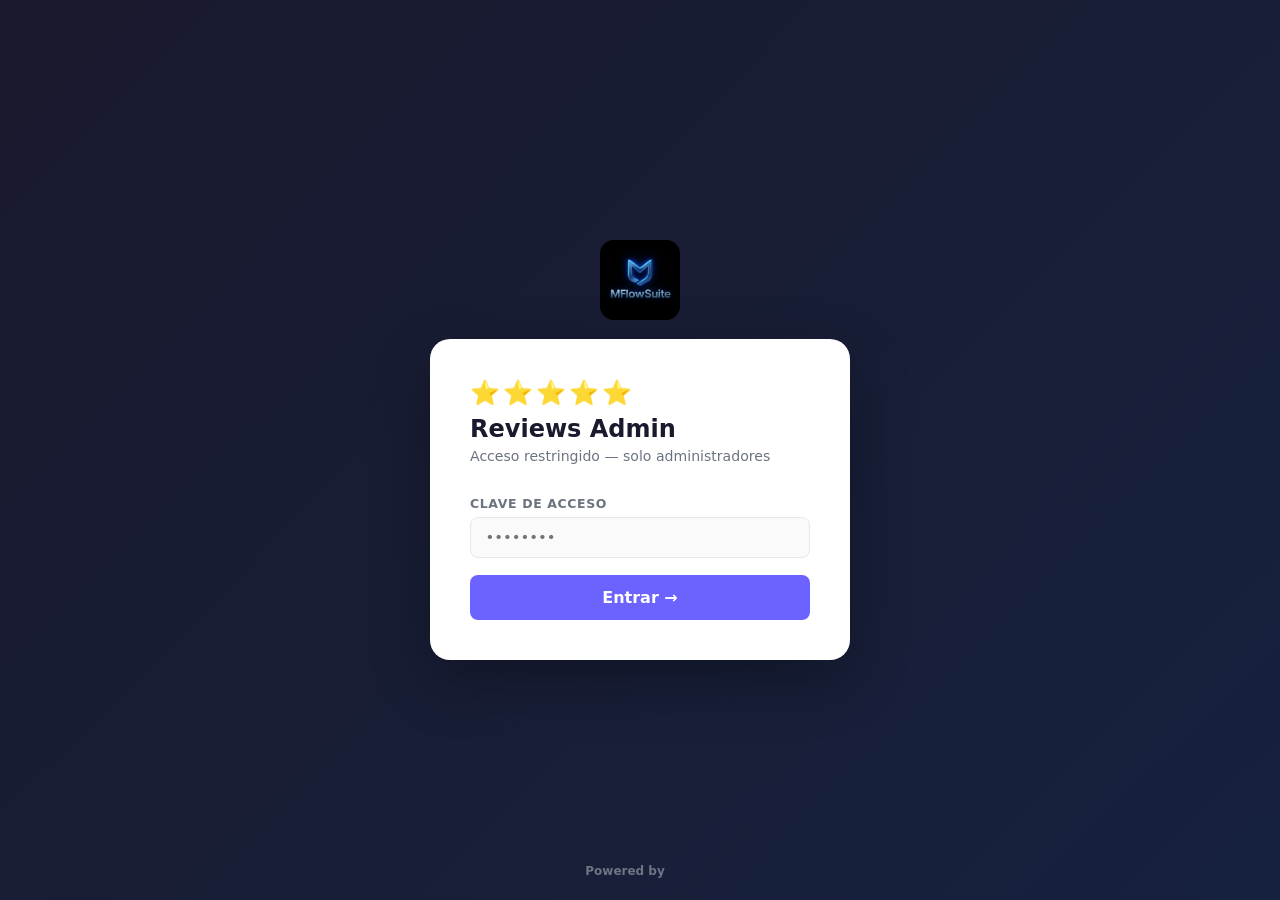
==== admin/index.html @ e49660b6 "feat: pb-bar linkeable, admin login con logo+5estrellas+animación, topbar stack - client/index.html:" ====
<!DOCTYPE html>
<html lang="es">
<head>
  <meta charset="UTF-8" />
  <meta name="viewport" content="width=device-width, initial-scale=1.0" />
  <title>Admin · mflowsuite</title>
  <link rel="icon" type="image/x-icon" href="../favicon.ico" />
  <link rel="icon" type="image/png" sizes="96x96" href="../favicon-96x96.png" />
  <link rel="apple-touch-icon" href="../apple-touch-icon.png" />
  <style>
    *, *::before, *::after { box-sizing: border-box; margin: 0; padding: 0; }
    :root {
      --primary: #6C63FF;
      --primary-dark: #5a52e0;
      --bg: #f0f2f5;
      --card: #fff;
      --text: #1a1a2e;
      --muted: #6b7280;
      --border: #e5e7eb;
      --danger: #ef4444;
      --success: #22c55e;
      --radius: 10px;
    }
    body { font-family: 'Segoe UI', system-ui, -apple-system, sans-serif; background: var(--bg); color: var(--text); min-height: 100vh; font-size: 15px; }

    /* ── Screens ── */
    .screen { display: none; }
    .screen.active { display: block; }
    #screen-login.active { display: flex; }

    /* ── Login ── */
    #screen-login { min-height: 100vh; align-items: center; justify-content: center; background: linear-gradient(135deg, #1a1a2e 0%, #16213e 100%); padding: 2rem 1rem; }
    .login-outer { display:flex; flex-direction:column; align-items:center; gap:1.2rem; width:100%; max-width:420px; }
    .login-logo-img { height:80px; width:80px; border-radius:14px; display:block; }
    .login-card { background: var(--card); border-radius: 20px; padding: 2.5rem; width: 100%; box-shadow: 0 20px 60px rgba(0,0,0,0.3); }
    .login-card h1 { font-size: 1.5rem; margin-bottom: 0.3rem; }
    .login-card p  { color: var(--muted); font-size: 0.88rem; margin-bottom: 2rem; }
    /* ── pb-bar (admin) ── */
    #pb-bar { position:fixed; bottom:1.2rem; left:0; right:0; display:flex; justify-content:center; pointer-events:none; z-index:5; opacity:0; transition:opacity 0.5s; }
    #pb-bar.pb-visible { opacity:1; }
    #pb-link { pointer-events:auto; text-decoration:none; display:inline-block; cursor:pointer; }
    #pb-scene { position:relative; display:inline-block; }
    #pb-row { display:inline-flex; align-items:center; font:600 12px/1 'Segoe UI',system-ui,sans-serif; white-space:nowrap; user-select:none; gap:0; }
    #pb-powered { color:rgba(255,255,255,.38); margin-right:2px; }
    #pb-slot { display:inline-block; width:20px; height:20px; margin:0 4px; flex-shrink:0; vertical-align:middle; }
    .pb-ch { display:inline-block; color:rgba(255,255,255,.38); transform-origin:center bottom; will-change:transform,color; }
    #pb-logo { position:absolute; width:20px; height:20px; left:0; top:0; border-radius:4px; object-fit:cover; transform-origin:center center; pointer-events:none; will-change:transform,opacity; opacity:0; filter:drop-shadow(0 0 0px rgba(60,130,255,0)); transition:filter .4s ease; }
    #pb-logo.pb-glowing { filter:drop-shadow(0 0 6px rgba(60,130,255,.8)); }

    /* ── Layout ── */
    .admin-wrap { display: flex; flex-direction: column; min-height: 100vh; }
    .topbar { background: var(--card); border-bottom: 1px solid var(--border); height: 56px; display: flex; align-items: center; padding: 0 1.5rem; gap: 1rem; position: sticky; top: 0; z-index: 10; box-shadow: 0 1px 4px rgba(0,0,0,0.06); }
    .topbar-title { font-size: 1rem; font-weight: 700; color: var(--primary); }
    .topbar-logo-wrap { display:flex; align-items:center; gap:0.4rem; text-decoration:none; white-space:nowrap; flex-shrink:0; }
    .topbar-logo-wrap img { height:36px; width:36px; border-radius:8px; object-fit:cover; }
    .topbar-logo-stack { display:flex; flex-direction:column; line-height:1.1; }
    .topbar-logo-text { font-size:0.82rem; font-weight:800; color:var(--primary); }
    .topbar-logo-sub  { font-size:0.62rem; color:var(--muted); }
    .topbar-sep  { width:1px; height:22px; background:var(--border); flex-shrink:0; margin:0 0.25rem; }
    .topbar-powered { font-size:0.72rem; color:var(--muted); white-space:nowrap; flex-shrink:0; }
    .topbar-powered a { color:var(--primary); text-decoration:none; font-weight:600; }
    .topbar-powered a:hover { text-decoration:underline; }
    .spacer { flex: 1; }
    .main { padding: 1.75rem; max-width: 1100px; margin: 0 auto; width: 100%; }

    /* ── Buttons ── */
    .btn { display: inline-flex; align-items: center; gap: 0.4rem; padding: 0.55rem 1.1rem; border-radius: 8px; border: none; cursor: pointer; font-size: 0.88rem; font-weight: 600; transition: all 0.15s; font-family: inherit; }
    .btn:hover { filter: brightness(0.92); }
    .btn:active { transform: scale(0.97); }
    .btn-primary  { background: var(--primary); color: #fff; }
    .btn-outline  { background: transparent; border: 1.5px solid var(--border); color: var(--text); }
    .btn-danger   { background: var(--danger); color: #fff; }
    .btn-ghost    { background: transparent; color: var(--muted); border: none; }
    .btn-full     { width: 100%; justify-content: center; padding: 0.8rem; font-size: 1rem; }
    .btn-sm       { padding: 0.35rem 0.8rem; font-size: 0.8rem; }

    /* ── Form fields ── */
    .field { margin-bottom: 1.1rem; }
    .field label { display: block; font-size: 0.78rem; font-weight: 700; letter-spacing: 0.05em; text-transform: uppercase; color: var(--muted); margin-bottom: 0.35rem; }
    .field input, .field textarea, .field select {
      width: 100%; padding: 0.65rem 0.9rem; border: 1.5px solid var(--border);
      border-radius: 8px; font-size: 0.93rem; font-family: inherit;
      background: #fafafa; color: var(--text); transition: border-color 0.15s, background 0.15s;
    }
    .field input:focus, .field textarea:focus, .field select:focus { outline: none; border-color: var(--primary); background: #fff; }
    .field textarea { resize: vertical; min-height: 90px; line-height: 1.5; }
    .field .hint { font-size: 0.77rem; color: var(--muted); margin-top: 0.3rem; }
    .field input[type="color"] { padding: 0.2rem; height: 42px; cursor: pointer; }

    /* ── Toggle ── */
    .toggle-row { display: flex; align-items: center; gap: 0.75rem; margin-top: 0.25rem; }
    .toggle { position: relative; width: 42px; height: 23px; flex-shrink: 0; }
    .toggle input { opacity: 0; width: 0; height: 0; position: absolute; }
    .toggle-track { position: absolute; inset: 0; background: #d1d5db; border-radius: 23px; cursor: pointer; transition: background 0.2s; }
    .toggle-track::before { content: ''; position: absolute; width: 17px; height: 17px; left: 3px; top: 3px; background: #fff; border-radius: 50%; transition: transform 0.2s; box-shadow: 0 1px 3px rgba(0,0,0,0.2); }
    .toggle input:checked ~ .toggle-track { background: var(--primary); }
    .toggle input:checked ~ .toggle-track::before { transform: translateX(19px); }
    .toggle-label { font-size: 0.9rem; color: var(--text); }

    /* ── Sections ── */
    .form-section { background: var(--card); border-radius: 12px; padding: 1.5rem; margin-bottom: 1.25rem; border: 1px solid var(--border); }
    .form-section h3 { font-size: 0.95rem; font-weight: 700; margin-bottom: 1.25rem; display: flex; align-items: center; gap: 0.5rem; color: var(--text); }
    .grid-2 { display: grid; grid-template-columns: 1fr 1fr; gap: 1rem; }
    @media (max-width: 640px) { .grid-2 { grid-template-columns: 1fr; } .main { padding: 1rem; } }

    /* ── Client list ── */
    .list-header { display: flex; align-items: center; gap: 1rem; margin-bottom: 1.5rem; }
    .list-header h2 { font-size: 1.1rem; font-weight: 700; }
    .clients-grid { display: grid; grid-template-columns: repeat(auto-fill, minmax(270px, 1fr)); gap: 1rem; }
    .client-card { background: var(--card); border-radius: 12px; padding: 1.2rem; display: flex; flex-direction: column; gap: 0.8rem; border: 1.5px solid var(--border); transition: box-shadow 0.15s; }
    .client-card:hover { box-shadow: 0 4px 16px rgba(0,0,0,0.08); }
    .cc-header { display: flex; align-items: center; gap: 0.75rem; }
    .cc-logo { width: 40px; height: 40px; border-radius: 8px; object-fit: contain; background: #f3f4f6; border: 1px solid var(--border); flex-shrink: 0; }
    .cc-logo-placeholder { width: 40px; height: 40px; border-radius: 8px; background: var(--primary); display: flex; align-items: center; justify-content: center; color: #fff; font-weight: 700; font-size: 1.1rem; flex-shrink: 0; }
    .cc-name { font-weight: 700; font-size: 0.95rem; }
    .cc-industry { font-size: 0.78rem; color: var(--muted); }
    .badge { display: inline-block; padding: 0.18rem 0.55rem; border-radius: 20px; font-size: 0.72rem; font-weight: 700; }
    .badge-on  { background: #dcfce7; color: #15803d; }
    .badge-off { background: #fee2e2; color: #b91c1c; }
    .cc-slug { font-size: 0.78rem; color: var(--muted); font-family: monospace; background: #f3f4f6; padding: 0.2rem 0.5rem; border-radius: 5px; }
    .cc-actions { display: flex; gap: 0.5rem; margin-top: 0.25rem; flex-wrap: wrap; }

    /* ── Alerts ── */
    .alert { padding: 0.75rem 1rem; border-radius: 8px; font-size: 0.88rem; margin-bottom: 1rem; }
    .alert-error   { background: #fee2e2; color: #b91c1c; }
    .alert-success { background: #dcfce7; color: #15803d; }

    /* ── Save bar ── */
    .save-bar {
      position: sticky; bottom: 0;
      background: var(--card); border-top: 1px solid var(--border);
      padding: 0.9rem 1.75rem; display: flex; align-items: center; gap: 0.75rem;
      box-shadow: 0 -4px 16px rgba(0,0,0,0.07);
    }
    .save-status { font-size: 0.85rem; font-weight: 600; }

    /* ── Misc ── */
    .spinner { display: inline-block; width: 28px; height: 28px; border: 3px solid var(--border); border-top-color: var(--primary); border-radius: 50%; animation: spin 0.7s linear infinite; }
    @keyframes spin { to { transform: rotate(360deg); } }
    .loading-center { text-align: center; padding: 3rem; color: var(--muted); }
    .empty-state { text-align: center; padding: 3rem; color: var(--muted); grid-column: 1 / -1; }
    .color-row { display: flex; gap: 0.5rem; align-items: center; }
    .color-row input[type="color"] { flex-shrink: 0; width: 46px; border-radius: 7px; }
    .color-row input[type="text"]  { flex: 1; font-family: monospace; }
    a.btn { text-decoration: none; }
  </style>
</head>
<body>

<!-- ════════════════════════════════════════
     PANTALLA: Login
════════════════════════════════════════ -->
<div id="screen-login" class="screen">
  <div class="login-outer">
  <img class="login-logo-img" src="../assets/mflowsuite-logo.png" alt="MFlowSuite">
  <div class="login-card">
    <span style="font-size:1.5rem;letter-spacing:3px;display:block;margin-bottom:0.5rem">⭐⭐⭐⭐⭐</span>
    <h1>Reviews Admin</h1>
    <p>Acceso restringido — solo administradores</p>

    <div id="login-alert" class="alert alert-error" style="display:none"></div>

    <div class="field">
      <label>Clave de acceso</label>
      <input type="password" id="inp-password" placeholder="••••••••" autocomplete="current-password" />
    </div>

    <button class="btn btn-primary btn-full" id="login-btn" onclick="doLogin()">Entrar →</button>
  </div>
  </div>
</div>

<!-- Powered-by animation bar (admin login) -->
<div id="pb-bar">
  <a id="pb-link" href="https://mflowsuite.com" target="_blank" rel="noopener" title="Powered by mflowsuite">
    <div id="pb-scene">
      <div id="pb-row">
        <span id="pb-powered">Powered by</span>
        <span id="pb-slot"></span>
        <span id="pb-chars"></span>
      </div>
      <img id="pb-logo" src="../assets/mflowsuite-logo.png" alt="">
    </div>
  </a>
</div>


<!-- ════════════════════════════════════════
     PANTALLA: Lista de clientes
════════════════════════════════════════ -->
<div id="screen-list" class="screen">
  <div class="admin-wrap">
    <div class="topbar">
      <a class="topbar-logo-wrap" href="https://mflowsuite.com" target="_blank" rel="noopener">
        <img src="../assets/mflowsuite-logo.png" alt="MFlowSuite" />
        <div class="topbar-logo-stack">
          <span class="topbar-logo-text">mflowsuite</span>
          <span class="topbar-logo-sub">Powered by mflowsuite</span>
        </div>
      </a>
      <div class="topbar-sep"></div>
      <span class="topbar-title">Reviews Admin</span>
      <div class="spacer"></div>
      <span class="topbar-powered">Powered by <a href="https://mflowsuite.com" target="_blank" rel="noopener">mflowsuite</a></span>
      <button class="btn btn-outline btn-sm" onclick="doLogout()">Salir</button>
    </div>
    <div class="main">
      <div class="list-header">
        <h2>Clientes</h2>
        <div class="spacer"></div>
        <button class="btn btn-primary" onclick="openForm(null)">+ Nuevo cliente</button>
      </div>
      <div id="list-loading" class="loading-center"><span class="spinner"></span></div>
      <div id="clients-grid" class="clients-grid" style="display:none"></div>
    </div>
  </div>
</div>


<!-- ════════════════════════════════════════
     PANTALLA: Formulario crear/editar
════════════════════════════════════════ -->
<div id="screen-form" class="screen">
  <div class="admin-wrap">
    <div class="topbar">
      <button class="btn btn-outline btn-sm" onclick="goBackToList()">← Volver</button>
      <a class="topbar-logo-wrap" href="https://mflowsuite.com" target="_blank" rel="noopener" style="margin-left:0.5rem">
        <img src="../assets/mflowsuite-logo.png" alt="MFlowSuite" />
        <div class="topbar-logo-stack">
          <span class="topbar-logo-text">mflowsuite</span>
          <span class="topbar-logo-sub">Powered by mflowsuite</span>
        </div>
      </a>
      <div class="topbar-sep"></div>
      <span class="topbar-title" id="form-title">Nuevo cliente</span>
      <div class="spacer"></div>
      <span class="topbar-powered">Powered by <a href="https://mflowsuite.com" target="_blank" rel="noopener">mflowsuite</a></span>
    </div>
    <div class="main" style="padding-bottom: 72px">
      <div id="form-alert" style="display:none"></div>

      <!-- 🏪 Datos del negocio -->
      <div class="form-section">
        <h3>🏪 Datos del negocio</h3>
        <div class="grid-2">
          <div class="field">
            <label>Nombre del negocio *</label>
            <input type="text" id="f-businessName" placeholder="Heladería Tino's" oninput="autoSlug()" />
          </div>
          <div class="field">
            <label>Client ID (slug) *</label>
            <input type="text" id="f-clientId" placeholder="heladeria-tinos" />
            <p class="hint">reviews.mflowsuite.com/?clientId=<strong id="slug-preview">…</strong></p>
          </div>
          <div class="field">
            <label>Rubro</label>
            <input type="text" id="f-industry" placeholder="heladería, restaurante, bar…" />
          </div>
          <div class="field">
            <label>Idioma</label>
            <select id="f-language">
              <option value="Español España">🇪🇸 Español — España</option>
              <option value="Español Argentina">🇦🇷 Español — Argentina</option>
              <option value="Español Mexicano">🇲🇽 Español — México</option>
              <option value="Inglés">🇺🇸 English — US</option>
            </select>
          </div>
          <div class="field">
            <label>Color de acento</label>
            <div class="color-row">
              <input type="color" id="f-color-picker" value="#6C63FF" oninput="onPickerChange()" />
              <input type="text"  id="f-accentColor"  value="#6C63FF" placeholder="#6C63FF" oninput="onHexChange()" style="font-family:monospace" />
            </div>
          </div>
          <div class="field">
            <label>Estado</label>
            <label class="toggle" style="margin-top:0.5rem">
              <input type="checkbox" id="f-active" checked />
              <span class="toggle-track"></span>
            </label>
            <span class="toggle-label" style="margin-top:0.35rem;display:block;font-size:0.85rem;color:var(--muted)">Cliente activo en el sistema</span>
          </div>
        </div>
      </div>

      <!-- 🖼️ Logo & Links -->
      <div class="form-section">
        <h3>🖼️ Logo & Links</h3>
        <div class="field">
          <label>Logo</label>
          <!-- Opción A: subir archivo -->
          <div style="display:flex;align-items:center;gap:0.75rem;margin-bottom:0.6rem;flex-wrap:wrap">
            <label class="btn btn-outline btn-sm" style="cursor:pointer;margin:0">
              📁 Subir archivo
              <input type="file" accept="image/*" style="display:none" onchange="uploadLogo(this)" />
            </label>
            <span id="logo-upload-status" style="font-size:0.82rem;color:var(--muted)"></span>
            <img id="logo-preview" src="" alt="" style="display:none;width:40px;height:40px;object-fit:contain;border-radius:6px;border:1px solid var(--border)" />
          </div>
          <!-- Opción B: URL directa -->
          <input type="url" id="f-logoUrl" placeholder="https://… o se rellena automáticamente al subir" oninput="updateLogoPreview(this.value)" />
          <p class="hint">Podés subir el archivo (se guarda en GitHub y genera la URL) o pegar un link directo.</p>
        </div>
        <div class="field">
          <label>URL de Google Reviews</label>
          <input type="url" id="f-googleReviewUrl" placeholder="https://g.page/r/XXXX/review" />
        </div>
        <div class="field">
          <label>Email de notificaciones <span class="optional-tag">(para avisos de cupones)</span></label>
          <input type="email" id="f-notificationEmail" placeholder="dueno@negocio.com" autocomplete="off" />
        </div>
      </div>

      <!-- 📸 Foto -->
      <div class="form-section">
        <h3>📸 Foto de clientes</h3>
        <div class="field">
          <div class="toggle-row">
            <label class="toggle">
              <input type="checkbox" id="f-photoEnabled" onchange="toggleSection('photo-fields', this.checked)" />
              <span class="toggle-track"></span>
            </label>
            <span class="toggle-label">Pedirle una foto al cliente</span>
          </div>
        </div>
        <div id="photo-fields" style="display:none">
          <div class="field">
            <label>Texto del campo de foto</label>
            <input type="text" id="f-photoPromptText" placeholder="¿Sacaste una foto? ¡Compartila!" />
          </div>
        </div>
      </div>

      <!-- 🎁 Incentivo -->
      <div class="form-section">
        <h3>🎁 Incentivo / Cupón</h3>
        <div class="field">
          <div class="toggle-row">
            <label class="toggle">
              <input type="checkbox" id="f-incentiveEnabled" onchange="toggleSection('incentive-fields', this.checked)" />
              <span class="toggle-track"></span>
            </label>
            <span class="toggle-label">Mostrar incentivo tras reseña positiva</span>
          </div>
        </div>
        <div id="incentive-fields" style="display:none">
          <div class="field">
            <label>Texto del incentivo</label>
            <textarea id="f-incentiveText" placeholder="Muestra esta pantalla en caja y llévate un topping gratis 🍦"></textarea>
          </div>
          <div class="field">
            <label>Texto del botón <span class="optional-tag">(por defecto: "Reclamar regalo 🎁")</span></label>
            <input type="text" id="f-incentiveButtonText" placeholder="Reclamar sorpresa 🎁" />
          </div>
        </div>
      </div>

      <!-- 📝 Texto fallback -->
      <div class="form-section">
        <h3>📝 Texto de reseña (fallback)</h3>
        <div class="field">
          <label>Texto sugerido manual</label>
          <textarea id="f-suggestedReviewText" placeholder="El servicio fue excelente y los productos increíbles. Los recomiendo totalmente."></textarea>
          <p class="hint">Se usa si la IA no está configurada o falla. El cliente puede editarlo antes de publicar.</p>
        </div>
      </div>

      <!-- 🤖 Config IA -->
      <div class="form-section">
        <h3>🤖 Configuración IA <span style="font-weight:400;font-size:0.8rem;color:#9ca3af">— opcional, si está vacío usa prompt genérico</span></h3>
        <div class="grid-2">
          <div class="field">
            <label>Temas posibles (aiTopics)</label>
            <textarea id="f-aiTopics" placeholder="el ambiente del local&#10;la atención del personal&#10;los productos estrella&#10;la relación precio-calidad" style="min-height:110px"></textarea>
            <p class="hint">Uno por línea — se elige 1 al azar en cada reseña.</p>
          </div>
          <div class="field">
            <label>Tonos posibles (aiTones)</label>
            <textarea id="f-aiTones" placeholder="entusiasta y amigable&#10;tranquilo y genuino&#10;emocionado y personal&#10;directo y concreto" style="min-height:110px"></textarea>
            <p class="hint">Uno por línea — se elige 1 al azar.</p>
          </div>
          <div class="field">
            <label>Estructuras de apertura (aiStyles)</label>
            <textarea id="f-aiStyles" placeholder="empieza contando lo que pediste&#10;empieza con una emoción o sensación&#10;empieza recomendando el lugar&#10;empieza con un detalle específico" style="min-height:110px"></textarea>
            <p class="hint">Uno por línea — se elige 1 al azar.</p>
          </div>
          <div class="field">
            <label>Instrucciones fijas extra</label>
            <textarea id="f-aiExtraInstructions" placeholder="Menciona el nombre del negocio. Sin signos de apertura (! ?)." style="min-height:110px"></textarea>
            <p class="hint">Se incluyen siempre. Solo datos propios del negocio — el idioma lo maneja el campo de arriba.</p>
          </div>
        </div>
        <div class="field" style="max-width: 200px; margin-top: 0.25rem">
          <label>Oraciones máximas</label>
          <input type="number" id="f-aiMaxSentences" min="1" max="5" value="2" />
        </div>
      </div>

    </div><!-- /main -->

    <!-- Barra sticky de guardado -->
    <div class="save-bar">
      <span class="save-status" id="save-status"></span>
      <div class="spacer"></div>
      <button class="btn btn-outline" onclick="goBackToList()">Cancelar</button>
      <button class="btn btn-primary" id="save-btn" onclick="saveClient()">Guardar cliente</button>
    </div>
  </div>
</div>

<!-- ════════════════════════════════════════
     MODAL: QR
════════════════════════════════════════ -->
<div id="qr-modal" style="display:none;position:fixed;inset:0;background:rgba(0,0,0,0.65);z-index:200;align-items:center;justify-content:center;" onclick="closeQR(event)">
  <div id="qr-modal-inner" style="background:#fff;border-radius:20px;padding:2rem;max-width:380px;width:90%;text-align:center;box-shadow:0 24px 64px rgba(0,0,0,0.4);transition:background .25s,color .25s">
    <h3 id="qr-title" style="font-size:1rem;font-weight:700;margin-bottom:1.25rem"></h3>
    <img id="qr-img" src="" alt="QR Code" style="width:100%;max-width:280px;border-radius:10px;display:block;margin:0 auto 1.5rem" />
    <div style="display:flex;gap:.5rem;justify-content:center;flex-wrap:wrap">
      <button class="btn btn-outline btn-sm" id="qr-mode-btn"     onclick="toggleQRMode()">🌙 Modo noche</button>
      <button class="btn btn-outline btn-sm" id="qr-download-btn" onclick="downloadQR()">⬇️ Descargar</button>
      <button class="btn btn-outline btn-sm"                       onclick="printQR()">🖨️ Imprimir</button>
      <button class="btn btn-primary btn-sm"                       onclick="closeQR()">Cerrar</button>
    </div>
  </div>
</div>

<script src="app.js"></script>
</body>
</html>
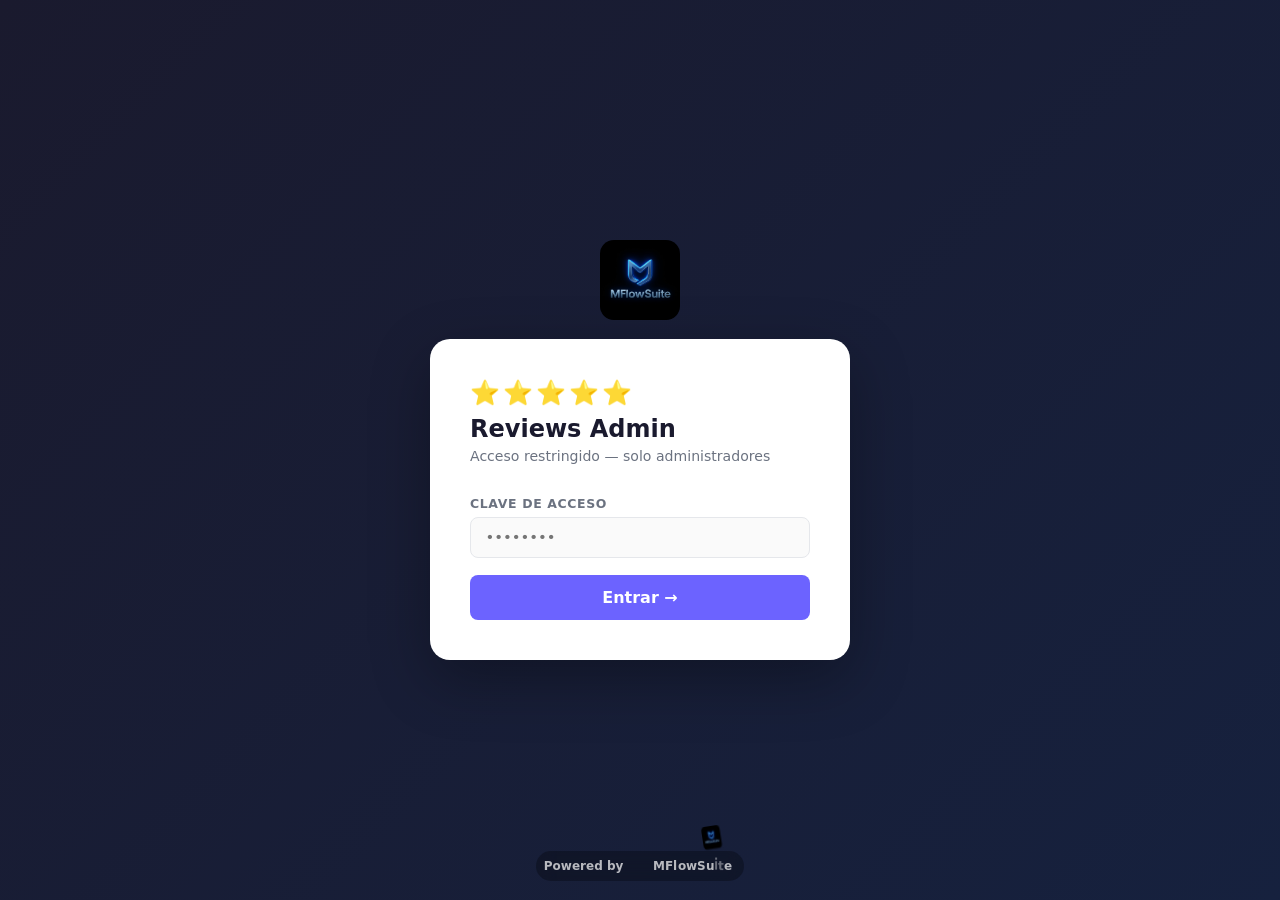
==== commit 33421c65: "fix: pb-bar admin visible en login (píldora oscura + oculto en otras pantallas) Co-Authored-By: Clau" ====
--- a/admin/index.html
+++ b/admin/index.html
@@ -30,20 +30,20 @@
 
     /* ── Login ── */
     #screen-login { min-height: 100vh; align-items: center; justify-content: center; background: linear-gradient(135deg, #1a1a2e 0%, #16213e 100%); padding: 2rem 1rem; }
-    .login-outer { display:flex; flex-direction:column; align-items:center; gap:1.2rem; width:100%; max-width:420px; }
+    .login-outer { position:relative; z-index:2; display:flex; flex-direction:column; align-items:center; gap:1.2rem; width:100%; max-width:420px; }
     .login-logo-img { height:80px; width:80px; border-radius:14px; display:block; }
     .login-card { background: var(--card); border-radius: 20px; padding: 2.5rem; width: 100%; box-shadow: 0 20px 60px rgba(0,0,0,0.3); }
     .login-card h1 { font-size: 1.5rem; margin-bottom: 0.3rem; }
     .login-card p  { color: var(--muted); font-size: 0.88rem; margin-bottom: 2rem; }
     /* ── pb-bar (admin) ── */
-    #pb-bar { position:fixed; bottom:1.2rem; left:0; right:0; display:flex; justify-content:center; pointer-events:none; z-index:5; opacity:0; transition:opacity 0.5s; }
+    #pb-bar { position:fixed; bottom:1.2rem; left:0; right:0; display:flex; justify-content:center; pointer-events:none; z-index:1; opacity:0; transition:opacity 0.5s; }
     #pb-bar.pb-visible { opacity:1; }
-    #pb-link { pointer-events:auto; text-decoration:none; display:inline-block; cursor:pointer; }
+    #pb-link { pointer-events:auto; text-decoration:none; display:inline-flex; align-items:center; cursor:pointer; background:rgba(0,0,0,0.28); backdrop-filter:blur(8px); border-radius:20px; padding:5px 12px 5px 8px; gap:0; }
     #pb-scene { position:relative; display:inline-block; }
     #pb-row { display:inline-flex; align-items:center; font:600 12px/1 'Segoe UI',system-ui,sans-serif; white-space:nowrap; user-select:none; gap:0; }
-    #pb-powered { color:rgba(255,255,255,.38); margin-right:2px; }
+    #pb-powered { color:rgba(255,255,255,.7); margin-right:2px; }
     #pb-slot { display:inline-block; width:20px; height:20px; margin:0 4px; flex-shrink:0; vertical-align:middle; }
-    .pb-ch { display:inline-block; color:rgba(255,255,255,.38); transform-origin:center bottom; will-change:transform,color; }
+    .pb-ch { display:inline-block; color:rgba(255,255,255,.7); transform-origin:center bottom; will-change:transform,color; }
     #pb-logo { position:absolute; width:20px; height:20px; left:0; top:0; border-radius:4px; object-fit:cover; transform-origin:center center; pointer-events:none; will-change:transform,opacity; opacity:0; filter:drop-shadow(0 0 0px rgba(60,130,255,0)); transition:filter .4s ease; }
     #pb-logo.pb-glowing { filter:drop-shadow(0 0 6px rgba(60,130,255,.8)); }
 
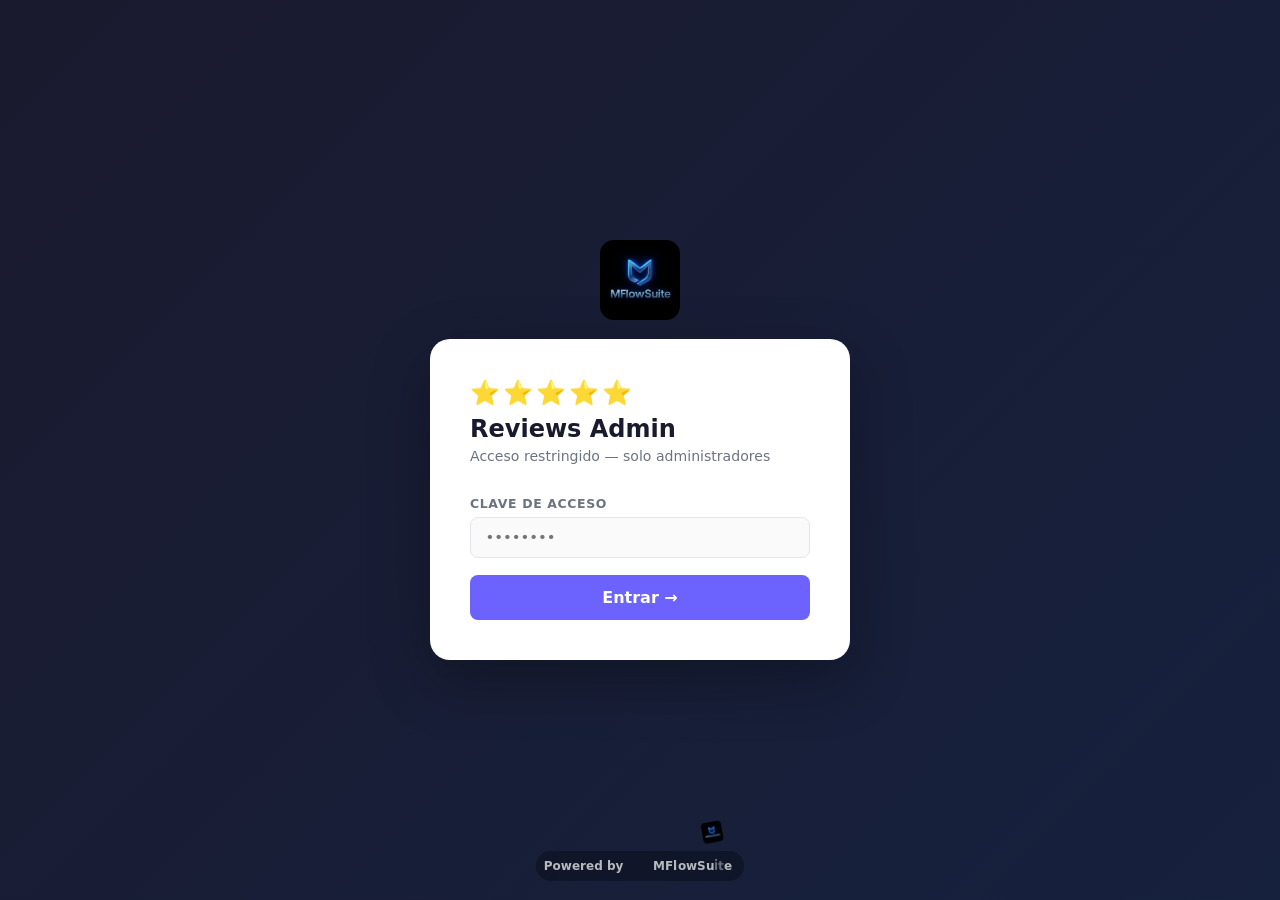
==== commit 4f2cecf1: "feat: campo clientPassword en admin, helper Google Maps, email+pwd en lista clientes Co-Authored-By:" ====
--- a/admin/index.html
+++ b/admin/index.html
@@ -304,10 +304,16 @@
         <div class="field">
           <label>URL de Google Reviews</label>
           <input type="url" id="f-googleReviewUrl" placeholder="https://g.page/r/XXXX/review" />
+          <p class="hint">¿No tenés el link? <a href="#" onclick="openGoogleMapsSearch(); return false;">📍 Buscar este negocio en Google Maps →</a></p>
         </div>
         <div class="field">
           <label>Email de notificaciones <span class="optional-tag">(para avisos de cupones)</span></label>
           <input type="email" id="f-notificationEmail" placeholder="dueno@negocio.com" autocomplete="off" />
+        </div>
+        <div class="field">
+          <label>Contraseña del portal cliente</label>
+          <input type="text" id="f-clientPassword" placeholder="ej: negocio2024" autocomplete="off" />
+          <p class="hint">El cliente entra con este email + contraseña en <a href="https://reviews.mflowsuite.com/client/" target="_blank">reviews.mflowsuite.com/client/</a></p>
         </div>
       </div>
 
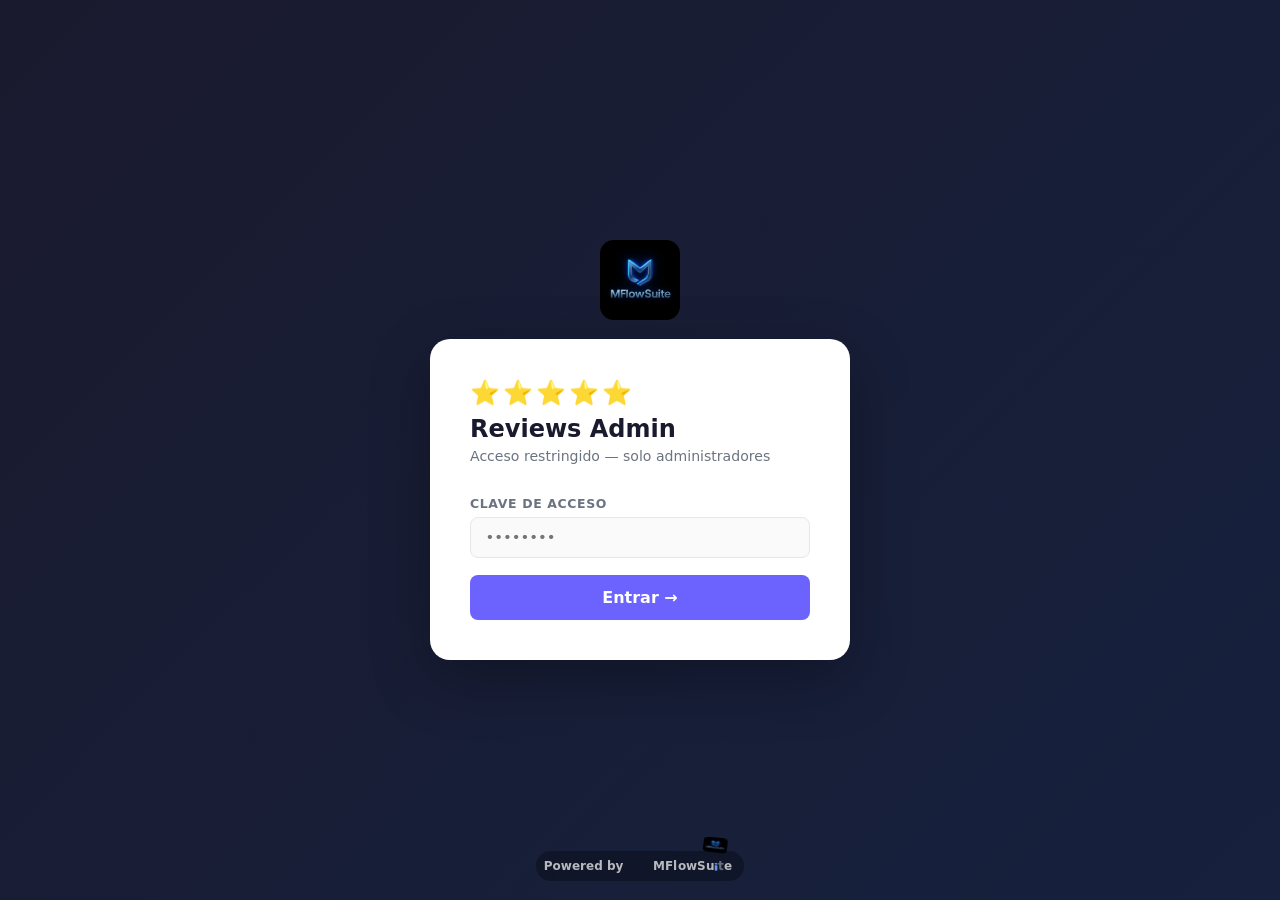
==== commit db166084: "fix: helper Google Reviews busca en Google Search (no Maps) con instrucción clara Co-Authored-By: Cl" ====
--- a/admin/index.html
+++ b/admin/index.html
@@ -304,7 +304,7 @@
         <div class="field">
           <label>URL de Google Reviews</label>
           <input type="url" id="f-googleReviewUrl" placeholder="https://g.page/r/XXXX/review" />
-          <p class="hint">¿No tenés el link? <a href="#" onclick="openGoogleMapsSearch(); return false;">📍 Buscar este negocio en Google Maps →</a></p>
+          <p class="hint">¿No tenés el link? <a href="#" onclick="openGoogleMapsSearch(); return false;">🔍 Buscar en Google → hacé click en "Escribir una reseña" → copiá esa URL</a></p>
         </div>
         <div class="field">
           <label>Email de notificaciones <span class="optional-tag">(para avisos de cupones)</span></label>
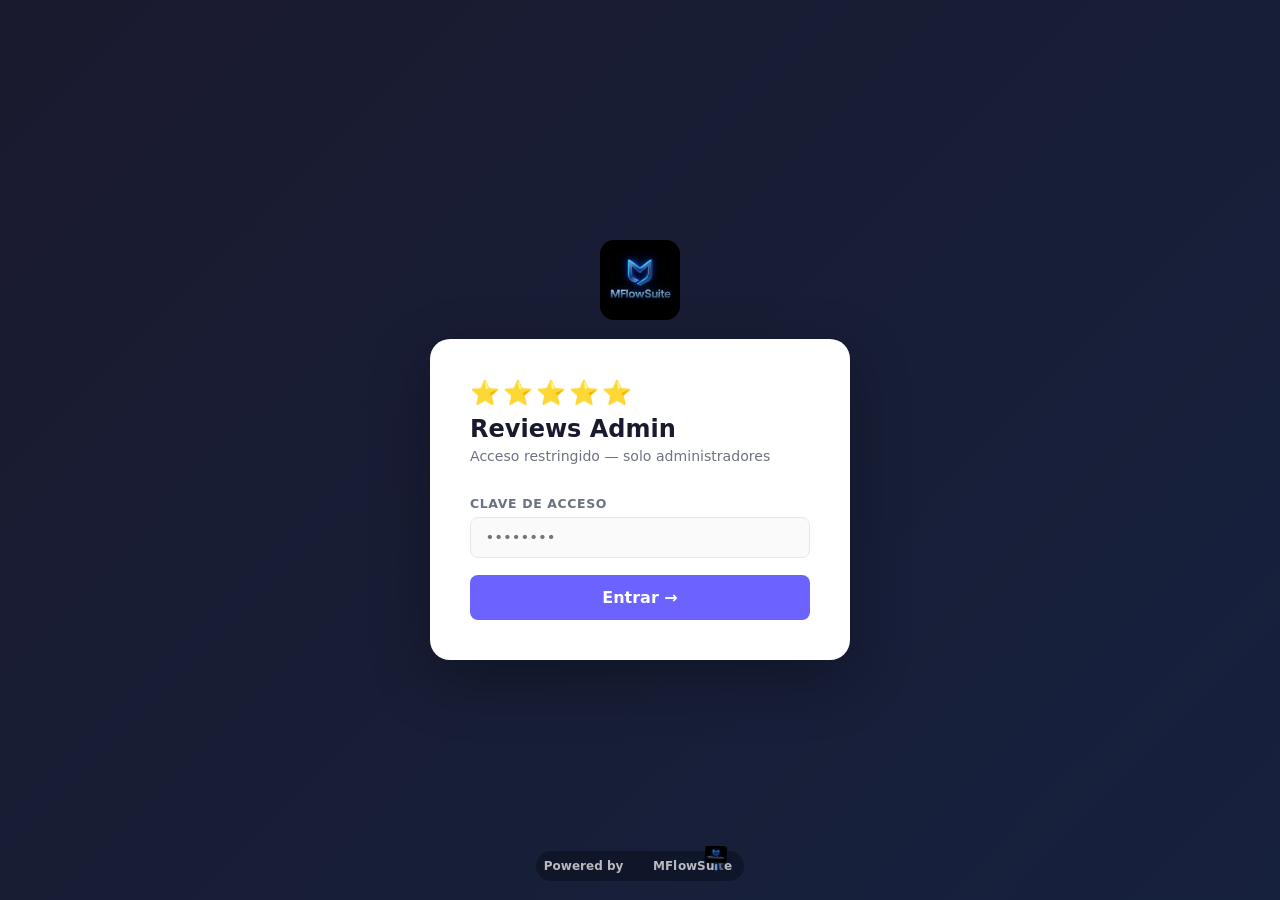
==== commit 483634a3: "fix: hint Google Reviews con instrucción "Solicita opiniones" Co-Authored-By: Claude Sonnet 4.6 <nor" ====
--- a/admin/index.html
+++ b/admin/index.html
@@ -304,7 +304,7 @@
         <div class="field">
           <label>URL de Google Reviews</label>
           <input type="url" id="f-googleReviewUrl" placeholder="https://g.page/r/XXXX/review" />
-          <p class="hint">¿No tenés el link? <a href="#" onclick="openGoogleMapsSearch(); return false;">🔍 Buscar en Google → hacé click en "Escribir una reseña" → copiá esa URL</a></p>
+          <p class="hint">¿No tenés el link? <a href="#" onclick="openGoogleMapsSearch(); return false;">🔍 Buscá el negocio en Google</a> → en el panel derecho hacé click en <strong>"Solicita opiniones"</strong> → copiá el link del popup.</p>
         </div>
         <div class="field">
           <label>Email de notificaciones <span class="optional-tag">(para avisos de cupones)</span></label>
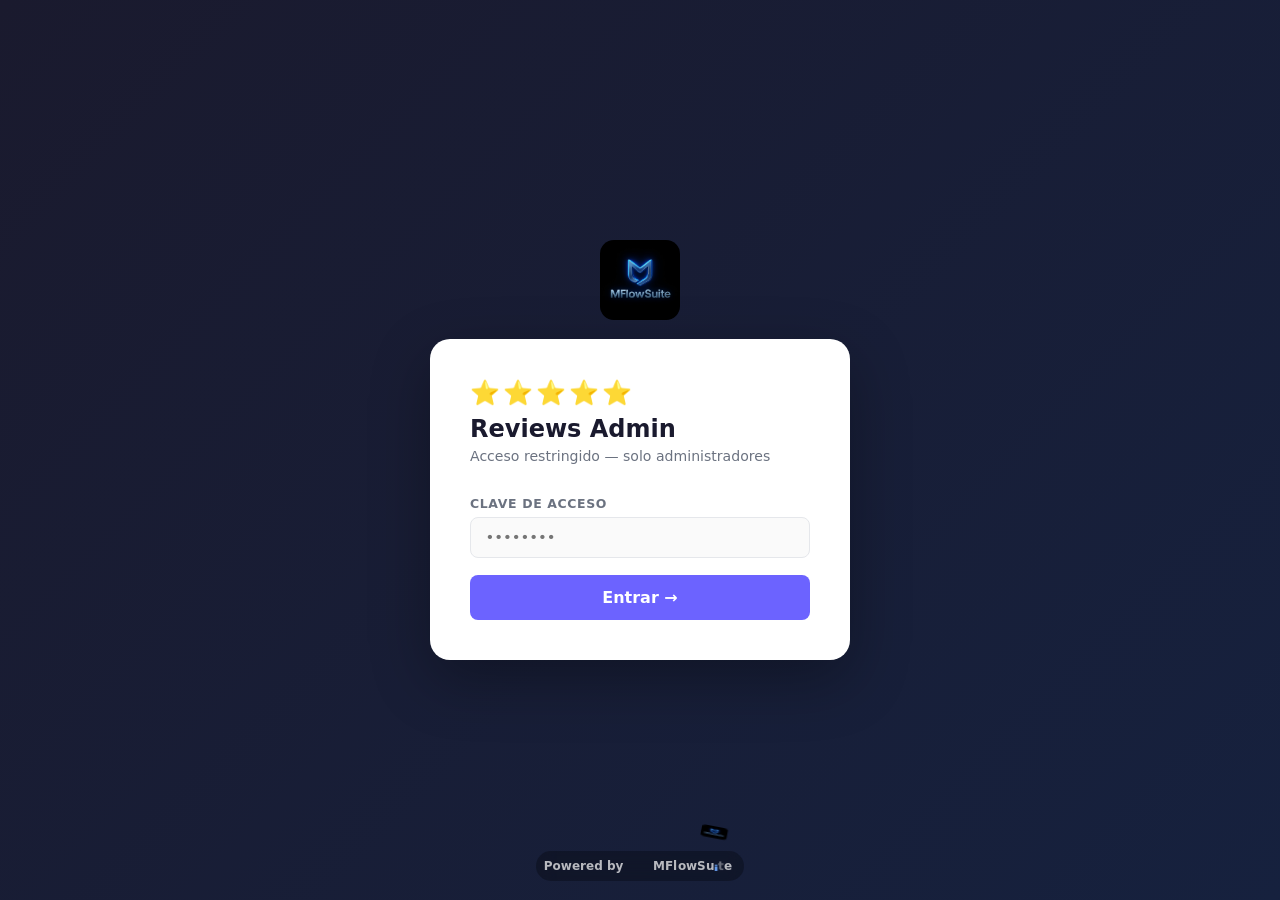
==== commit 7a372226: "Mask client passwords in admin; reveal requires admin password confirmation - Cards: passwords shown" ====
--- a/admin/index.html
+++ b/admin/index.html
@@ -70,6 +70,8 @@
     .btn-primary  { background: var(--primary); color: #fff; }
     .btn-outline  { background: transparent; border: 1.5px solid var(--border); color: var(--text); }
     .btn-danger   { background: var(--danger); color: #fff; }
+    .btn-danger-outline { background: transparent; border: 1.5px solid #fca5a5; color: #ef4444; }
+    .btn-danger-outline:hover { background: #fee2e2; }
     .btn-ghost    { background: transparent; color: var(--muted); border: none; }
     .btn-full     { width: 100%; justify-content: center; padding: 0.8rem; font-size: 1rem; }
     .btn-sm       { padding: 0.35rem 0.8rem; font-size: 0.8rem; }
@@ -119,6 +121,8 @@
     .badge-off { background: #fee2e2; color: #b91c1c; }
     .cc-slug { font-size: 0.78rem; color: var(--muted); font-family: monospace; background: #f3f4f6; padding: 0.2rem 0.5rem; border-radius: 5px; }
     .cc-actions { display: flex; gap: 0.5rem; margin-top: 0.25rem; flex-wrap: wrap; }
+    .btn-reveal-pwd { background:none; border:none; cursor:pointer; font-size:0.8rem; padding:0 0.2rem; opacity:0.5; }
+    .btn-reveal-pwd:hover { opacity:1; }
 
     /* ── Alerts ── */
     .alert { padding: 0.75rem 1rem; border-radius: 8px; font-size: 0.88rem; margin-bottom: 1rem; }
@@ -312,7 +316,10 @@
         </div>
         <div class="field">
           <label>Contraseña del portal cliente</label>
-          <input type="text" id="f-clientPassword" placeholder="ej: negocio2024" autocomplete="off" />
+          <div style="display:flex;gap:0.5rem;align-items:center">
+            <input type="password" id="f-clientPassword" placeholder="ej: negocio2024" autocomplete="off" style="flex:1" />
+            <button type="button" class="btn btn-outline btn-sm" style="white-space:nowrap" onclick="const i=document.getElementById('f-clientPassword');i.type=i.type==='password'?'text':'password';this.textContent=i.type==='password'?'👁️ Ver':'🙈 Ocultar'">👁️ Ver</button>
+          </div>
           <p class="hint">El cliente entra con este email + contraseña en <a href="https://reviews.mflowsuite.com/client/" target="_blank">reviews.mflowsuite.com/client/</a></p>
         </div>
       </div>
